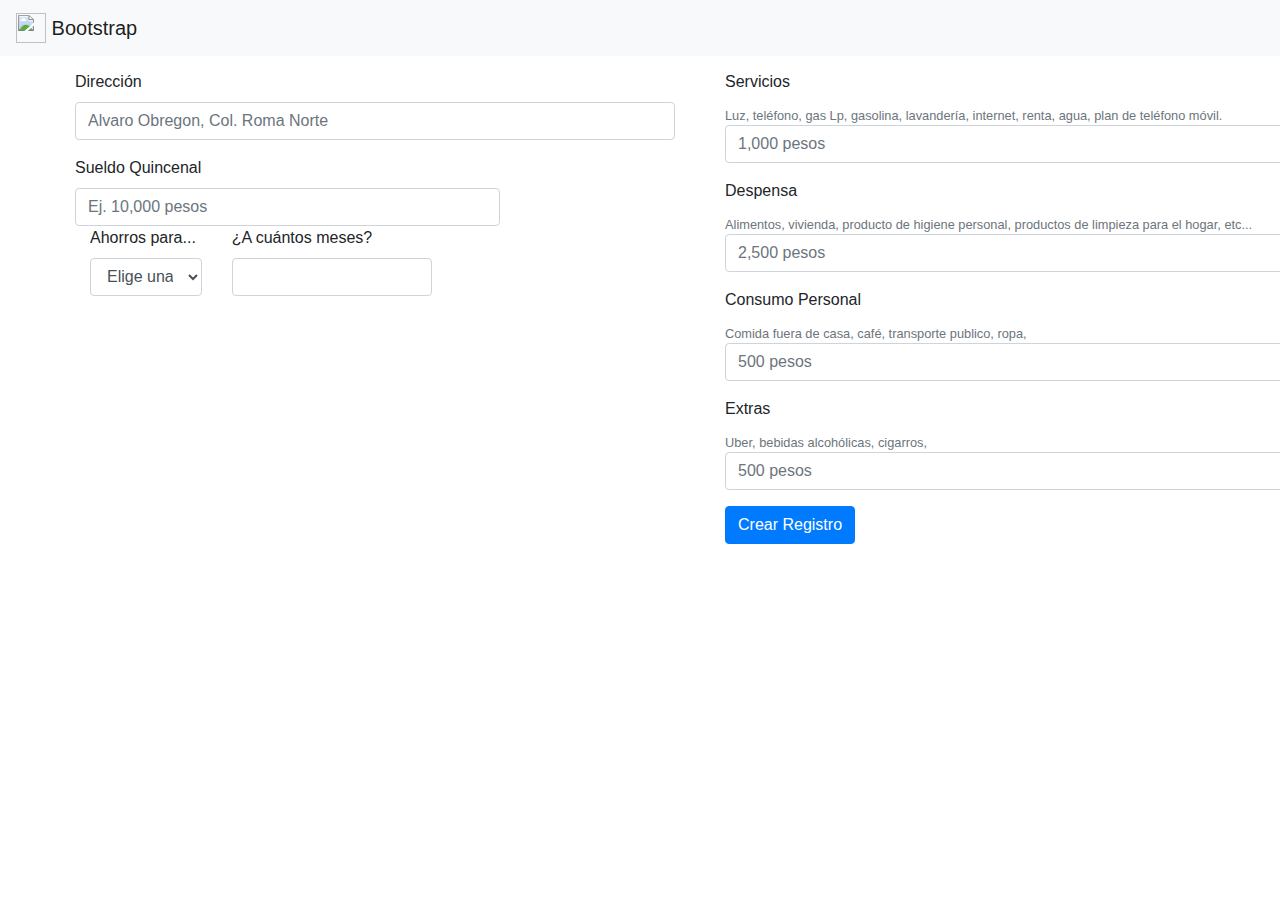
==== index_2.html @ 48ec6546 "agregue index de aplicativo" ====
<!doctype html>
<html lang="en">
  <head>
    <!-- Required meta tags -->
    <meta charset="utf-8">
    <meta name="viewport" content="width=device-width, initial-scale=1, shrink-to-fit=no">

    <!-- Bootstrap CSS -->
    <link rel="stylesheet" href="https://stackpath.bootstrapcdn.com/bootstrap/4.3.1/css/bootstrap.min.css" integrity="sha384-ggOyR0iXCbMQv3Xipma34MD+dH/1fQ784/j6cY/iJTQUOhcWr7x9JvoRxT2MZw1T" crossorigin="anonymous">
<link rel="stylesheet" href="estilos_2.css">
    <title>Administra mis centavitos</title>
  </head>
  <body>
      <div class="box">
        <nav class="navbar navbar-light bg-light">
                <a class="navbar-brand" href="#">
                  <img src="/docs/4.3/assets/brand/bootstrap-solid.svg" width="30" height="30" class="d-inline-block align-top" alt="">
                  Bootstrap
                </a>   
            </nav>
            <div class="box_center">
                <div class="box_formu"> 
                    <form>
                                      <div class="form-group">
                                            <label for="inputAddress">Dirección</label>
                                            <input type="text" class="form-control" id="inputAddress" placeholder="Alvaro Obregon, Col. Roma Norte">
                                          </div>
                            <div class="form-row">
                              
                            </div>
                            <div class="form-group">
                                    <label for="inputAddress2"><div class="form-group">
                              <label for="inputAddress2">Sueldo Quincenal</label>
                              <input type="text" class="form-control" id="inputAddress2" placeholder="Ej. 10,000 pesos">
                          
                                  
                        </label>
                        <div class="box_ahorro">
                              <div class="form-group col-md-4 box_motivo">
                                <label for="inputState">Ahorros para...</label>
                                <select id="inputState" class="form-control">
                                  <option selected>Automovil</option>
                                  <option selected>Viaje</option>
                                  <option selected>Casa</option>
                                  <option selected>Muebles</option>
                                  <option selected>Electronicos</option>
                                  <option selected>Elige una opción</option>
                                </select>
                              </div>  
                              <div class="form-group col-md-2 box_mes">
                                <label for="inputZip" class="box_cuantos">¿A cuántos meses?</label>
                                <input type="text" class="form-control box_check" id="inputZip">
                              </div>
                            </div>
                          </div>
                         <div class="form-group">
                              <div class="form-check">
                                
                              </div>
                            </div>
                          </div> 
                           
                          </form>
                        </div>
                        <div class="box_formu_2">
                            <form>
                                <div class="form-group">
                                  <label for="inputAddress">Servicios</label>
                                  <small id="emailHelp" class="form-text text-muted"> Luz, teléfono, gas Lp, gasolina, lavandería, internet, renta, agua, plan de teléfono móvil. </small>
                                  <input type="text" class="form-control" id="inputAddress" placeholder="1,000 pesos">
                                </div>
                                <div class="form-group">
                                  <label for="inputAddress2">Despensa</label>
                                  <small id="emailHelp" class="form-text text-muted">Alimentos, vivienda, producto de higiene personal, productos de limpieza para el hogar, etc...</small>
                                  <input type="text" class="form-control" id="inputAddress2" placeholder="2,500 pesos">
                                </div>
                                <div class="form-group">
                                    <label for="inputAddress2">Consumo Personal</label>
                                    <small id="emailHelp" class="form-text text-muted"> 
                                      Comida fuera de casa, café, transporte publico, ropa, 
                                       
                                    </small>
                                    <input type="text" class="form-control" id="inputAddress2" placeholder="500 pesos">
                                  </div>
                                  <div class="form-group">
                                      <label for="inputAddress2">Extras</label>
                                      <small id="emailHelp" class="form-text text-muted"> 
                                          Uber, bebidas alcohólicas, cigarros,  
                                        </small>
                                      <input type="text" class="form-control" id="inputAddress2" placeholder="500 pesos">
                                    </div>
                                    <button type="submit" class="btn btn-primary">Crear Registro</button>

                              </form>

                          </div>
                        </div>



</div>
    <!-- Optional JavaScript -->
    <!-- jQuery first, then Popper.js, then Bootstrap JS -->
    <script src="https://code.jquery.com/jquery-3.3.1.slim.min.js" integrity="sha384-q8i/X+965DzO0rT7abK41JStQIAqVgRVzpbzo5smXKp4YfRvH+8abtTE1Pi6jizo" crossorigin="anonymous"></script>
    <script src="https://cdnjs.cloudflare.com/ajax/libs/popper.js/1.14.7/umd/popper.min.js" integrity="sha384-UO2eT0CpHqdSJQ6hJty5KVphtPhzWj9WO1clHTMGa3JDZwrnQq4sF86dIHNDz0W1" crossorigin="anonymous"></script>
    <script src="https://stackpath.bootstrapcdn.com/bootstrap/4.3.1/js/bootstrap.min.js" integrity="sha384-JjSmVgyd0p3pXB1rRibZUAYoIIy6OrQ6VrjIEaFf/nJGzIxFDsf4x0xIM+B07jRM" crossorigin="anonymous"></script>
  </body>
</html>
---- estilos_2.css ----
.box{
    
    width: 1350px;
    height: 638px;


}
.box_center{

    display: flex;
    justify-content: center;
    height: 600px;
    justify-content: space-around;
}
.box_formu{
   margin-left: 50px;
    width: 600px;
    height: 600px;
    margin-block-start: 1%;
}

.box_ahorro{
    display: flex;
}

.box_check{
    
    width: 200px;
}
.box_cuantos{
     width: 200px;
}
.box_formu_2{
    
    width: 600px;
    height: 600px;
    margin-block-start: 1%;
}
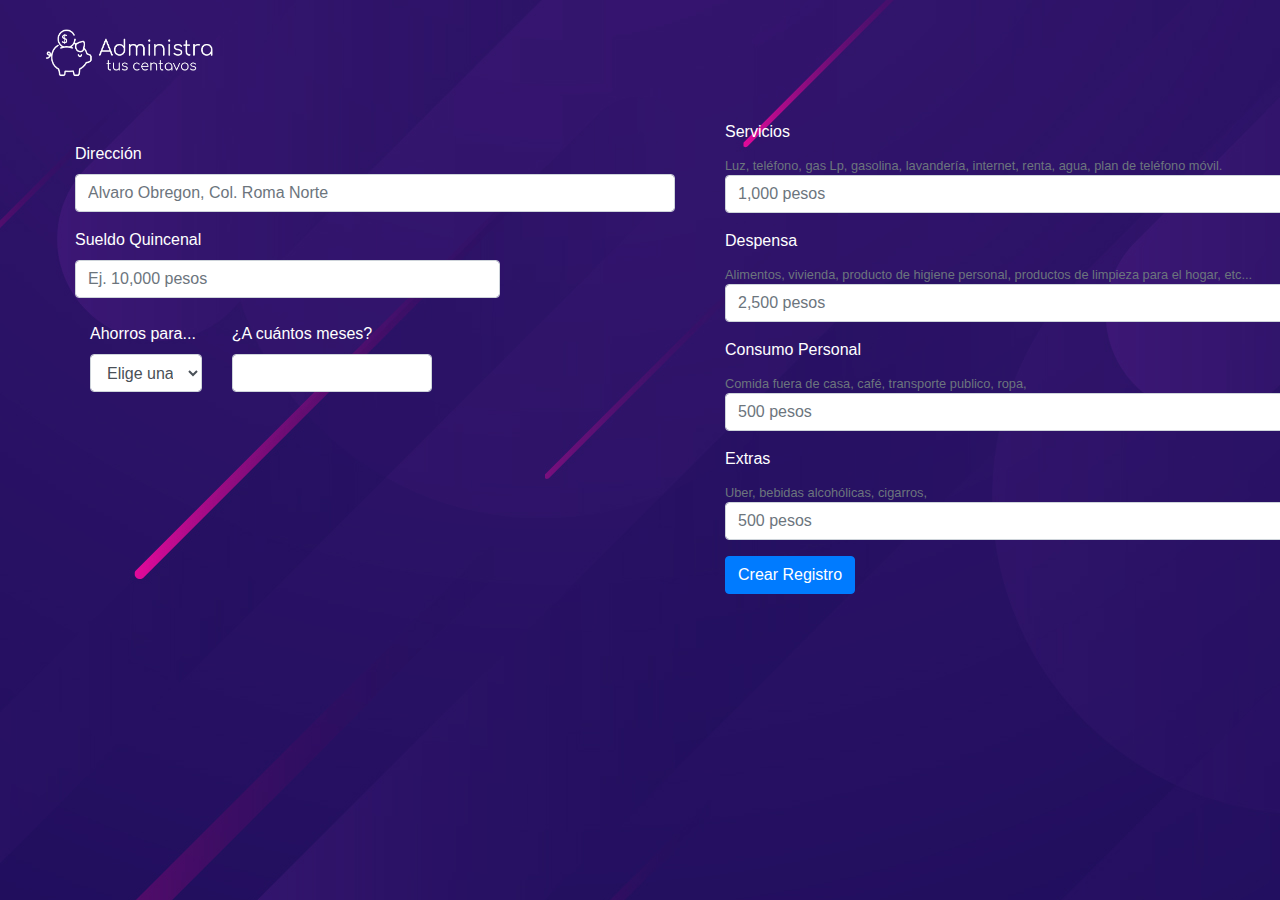
==== commit 7707c19f: "modificque index 2" ====
--- a/index_2.html
+++ b/index_2.html
@@ -8,27 +8,26 @@
     <!-- Bootstrap CSS -->
     <link rel="stylesheet" href="https://stackpath.bootstrapcdn.com/bootstrap/4.3.1/css/bootstrap.min.css" integrity="sha384-ggOyR0iXCbMQv3Xipma34MD+dH/1fQ784/j6cY/iJTQUOhcWr7x9JvoRxT2MZw1T" crossorigin="anonymous">
 <link rel="stylesheet" href="estilos_2.css">
-    <title>Administra mis centavitos</title>
+    <title>Administra mis centavos</title>
   </head>
   <body>
       <div class="box">
-        <nav class="navbar navbar-light bg-light">
+        <nav class="navbar navbar-lightbg-light">
                 <a class="navbar-brand" href="#">
-                  <img src="/docs/4.3/assets/brand/bootstrap-solid.svg" width="30" height="30" class="d-inline-block align-top" alt="">
-                  Bootstrap
+                  <img src="img/icono-01.png" width="230" height="80" class="d-inline-block align-top" alt="logo">
                 </a>   
             </nav>
             <div class="box_center">
                 <div class="box_formu"> 
                     <form>
-                                      <div class="form-group">
+                                      <div class="form-group font">
                                             <label for="inputAddress">Dirección</label>
                                             <input type="text" class="form-control" id="inputAddress" placeholder="Alvaro Obregon, Col. Roma Norte">
                                           </div>
                             <div class="form-row">
                               
                             </div>
-                            <div class="form-group">
+                            <div class="form-group font">
                                     <label for="inputAddress2"><div class="form-group">
                               <label for="inputAddress2">Sueldo Quincenal</label>
                               <input type="text" class="form-control" id="inputAddress2" placeholder="Ej. 10,000 pesos">
@@ -36,7 +35,8 @@
                                   
                         </label>
                         <div class="box_ahorro">
-                              <div class="form-group col-md-4 box_motivo">
+                              <div class="form-group col-md-4 box_motivo font">
+                                <br>
                                 <label for="inputState">Ahorros para...</label>
                                 <select id="inputState" class="form-control">
                                   <option selected>Automovil</option>
@@ -47,7 +47,8 @@
                                   <option selected>Elige una opción</option>
                                 </select>
                               </div>  
-                              <div class="form-group col-md-2 box_mes">
+                              <div class="form-group col-md-2 box_mes font">
+                                <br>
                                 <label for="inputZip" class="box_cuantos">¿A cuántos meses?</label>
                                 <input type="text" class="form-control box_check" id="inputZip">
                               </div>
@@ -64,27 +65,27 @@
                         </div>
                         <div class="box_formu_2">
                             <form>
-                                <div class="form-group">
+                                <div class="form-group font">
                                   <label for="inputAddress">Servicios</label>
-                                  <small id="emailHelp" class="form-text text-muted"> Luz, teléfono, gas Lp, gasolina, lavandería, internet, renta, agua, plan de teléfono móvil. </small>
-                                  <input type="text" class="form-control" id="inputAddress" placeholder="1,000 pesos">
+                                  <small id="emailHelp" class="form-text text-muted font"> Luz, teléfono, gas Lp, gasolina, lavandería, internet, renta, agua, plan de teléfono móvil. </small>
+                                  <input type="text" class="form-control font" id="inputAddress" placeholder="1,000 pesos">
                                 </div>
-                                <div class="form-group">
+                                <div class="form-group font">
                                   <label for="inputAddress2">Despensa</label>
-                                  <small id="emailHelp" class="form-text text-muted">Alimentos, vivienda, producto de higiene personal, productos de limpieza para el hogar, etc...</small>
+                                  <small id="emailHelp" class="form-text text-muted font">Alimentos, vivienda, producto de higiene personal, productos de limpieza para el hogar, etc...</small>
                                   <input type="text" class="form-control" id="inputAddress2" placeholder="2,500 pesos">
                                 </div>
-                                <div class="form-group">
+                                <div class="form-group font">
                                     <label for="inputAddress2">Consumo Personal</label>
-                                    <small id="emailHelp" class="form-text text-muted"> 
+                                    <small id="emailHelp" class="form-text text-muted font"> 
                                       Comida fuera de casa, café, transporte publico, ropa, 
                                        
                                     </small>
                                     <input type="text" class="form-control" id="inputAddress2" placeholder="500 pesos">
                                   </div>
-                                  <div class="form-group">
+                                  <div class="form-group font">
                                       <label for="inputAddress2">Extras</label>
-                                      <small id="emailHelp" class="form-text text-muted"> 
+                                      <small id="emailHelp" class="form-text text-muted font"> 
                                           Uber, bebidas alcohólicas, cigarros,  
                                         </small>
                                       <input type="text" class="form-control" id="inputAddress2" placeholder="500 pesos">
--- a/estilos_2.css
+++ b/estilos_2.css
@@ -1,3 +1,9 @@
+body {
+    background-image: url(img/fondo.jpg);
+    height: 100%;
+    width: 1000vh;
+}
+
 .box{
     
     width: 1350px;
@@ -16,7 +22,7 @@
    margin-left: 50px;
     width: 600px;
     height: 600px;
-    margin-block-start: 1%;
+    margin-block-start: 2.68%;
 }
 
 .box_ahorro{
@@ -35,4 +41,9 @@
     width: 600px;
     height: 600px;
     margin-block-start: 1%;
+}
+
+.font {
+    color: white;
+    font-family: Arial, Helvetica, sans-serif;
 }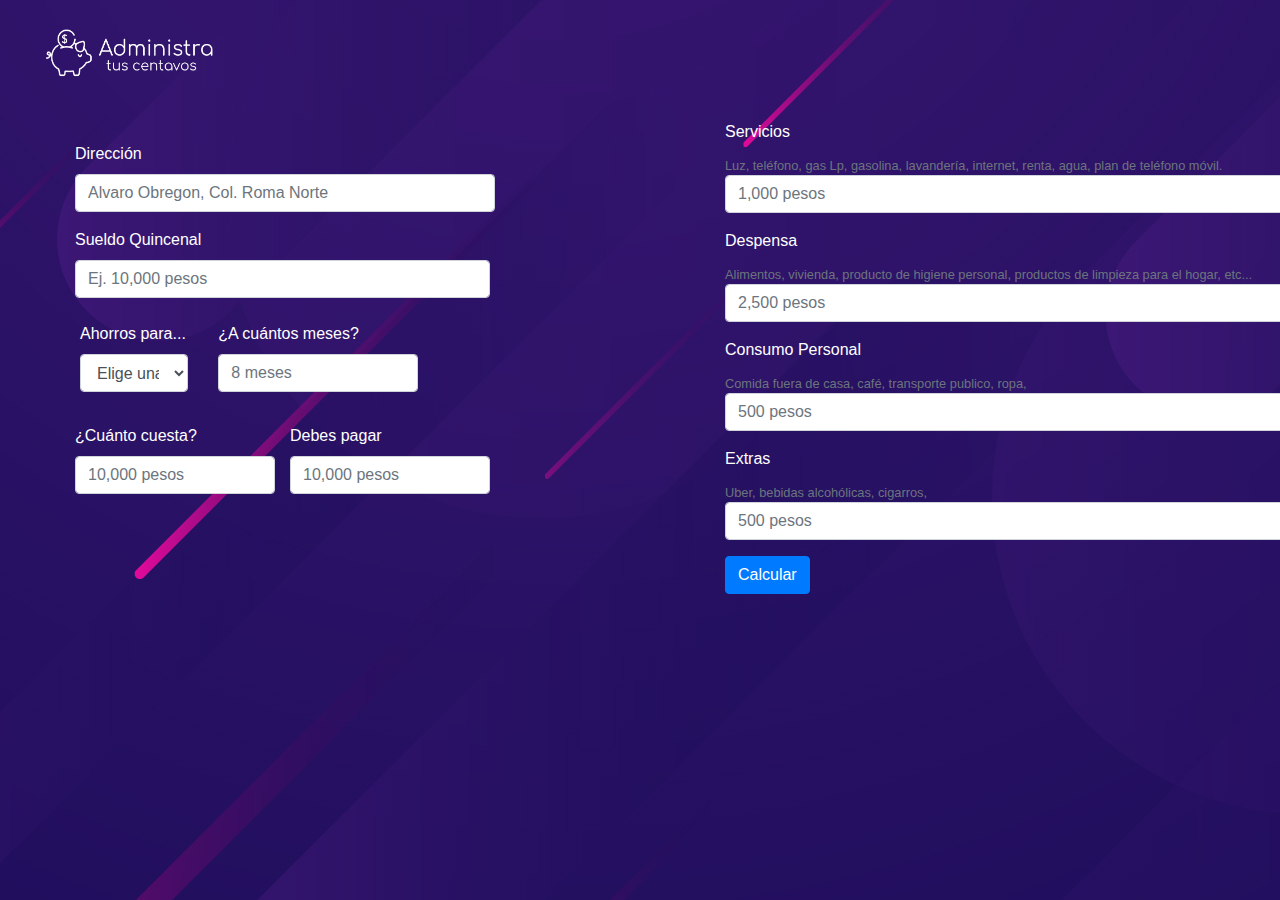
==== commit 1556f2b8: "agregue dos barras" ====
--- a/index_2.html
+++ b/index_2.html
@@ -22,18 +22,17 @@
                     <form>
                                       <div class="form-group font">
                                             <label for="inputAddress">Dirección</label>
-                                            <input type="text" class="form-control" id="inputAddress" placeholder="Alvaro Obregon, Col. Roma Norte">
+                                            <input type="text" class="form-control input_dire" id="inputAddress" placeholder="Alvaro Obregon, Col. Roma Norte">
                                           </div>
-                            <div class="form-row">
-                              
-                            </div>
+                           
                             <div class="form-group font">
                                     <label for="inputAddress2"><div class="form-group">
                               <label for="inputAddress2">Sueldo Quincenal</label>
                               <input type="text" class="form-control" id="inputAddress2" placeholder="Ej. 10,000 pesos">
                           
-                                  
+                    
                         </label>
+                      
                         <div class="box_ahorro">
                               <div class="form-group col-md-4 box_motivo font">
                                 <br>
@@ -50,19 +49,27 @@
                               <div class="form-group col-md-2 box_mes font">
                                 <br>
                                 <label for="inputZip" class="box_cuantos">¿A cuántos meses?</label>
-                                <input type="text" class="form-control box_check" id="inputZip">
+                                <input type="text" class="form-control box_check" id="inputZip" placeholder="8 meses">
                               </div>
                             </div>
                           </div>
                          <div class="form-group">
                               <div class="form-check">
-                                
-                              </div>
-                            </div>
+                               </div>
+                               <div class="box_precio">
+                               <div class="form-group font precio">
+                                  <label for="inputAddress2">¿Cuánto cuesta?</label>
+                                  <input type="text" class="form-control" id="inputAddress2" placeholder="10,000 pesos">
+                                </div>
+                                <div class="form-group font precio">
+                                    <label for="inputAddress2">Debes pagar</label>
+                                    <input type="text" class="form-control" id="inputAddress2" placeholder="10,000 pesos">
+                                  </div>
+                                </div>
+                            </div>                            
                           </div> 
-                           
+                        </div>   
                           </form>
-                        </div>
                         <div class="box_formu_2">
                             <form>
                                 <div class="form-group font">
@@ -90,10 +97,11 @@
                                         </small>
                                       <input type="text" class="form-control" id="inputAddress2" placeholder="500 pesos">
                                     </div>
-                                    <button type="submit" class="btn btn-primary">Crear Registro</button>
+                                    <button type="submit" class="btn btn-primary">Calcular</button>
+
+                                    
 
                               </form>
-
                           </div>
                         </div>
 
--- a/estilos_2.css
+++ b/estilos_2.css
@@ -46,4 +46,20 @@
 .font {
     color: white;
     font-family: Arial, Helvetica, sans-serif;
+}
+.input_dire{
+
+width: 420px;
+}
+.precio{
+    width: 200px;
+
+}
+.box_motivo{
+    margin-left: -10px;  
+}
+.box_precio{
+
+    display: flex;
+    justify-content: space-between;
 }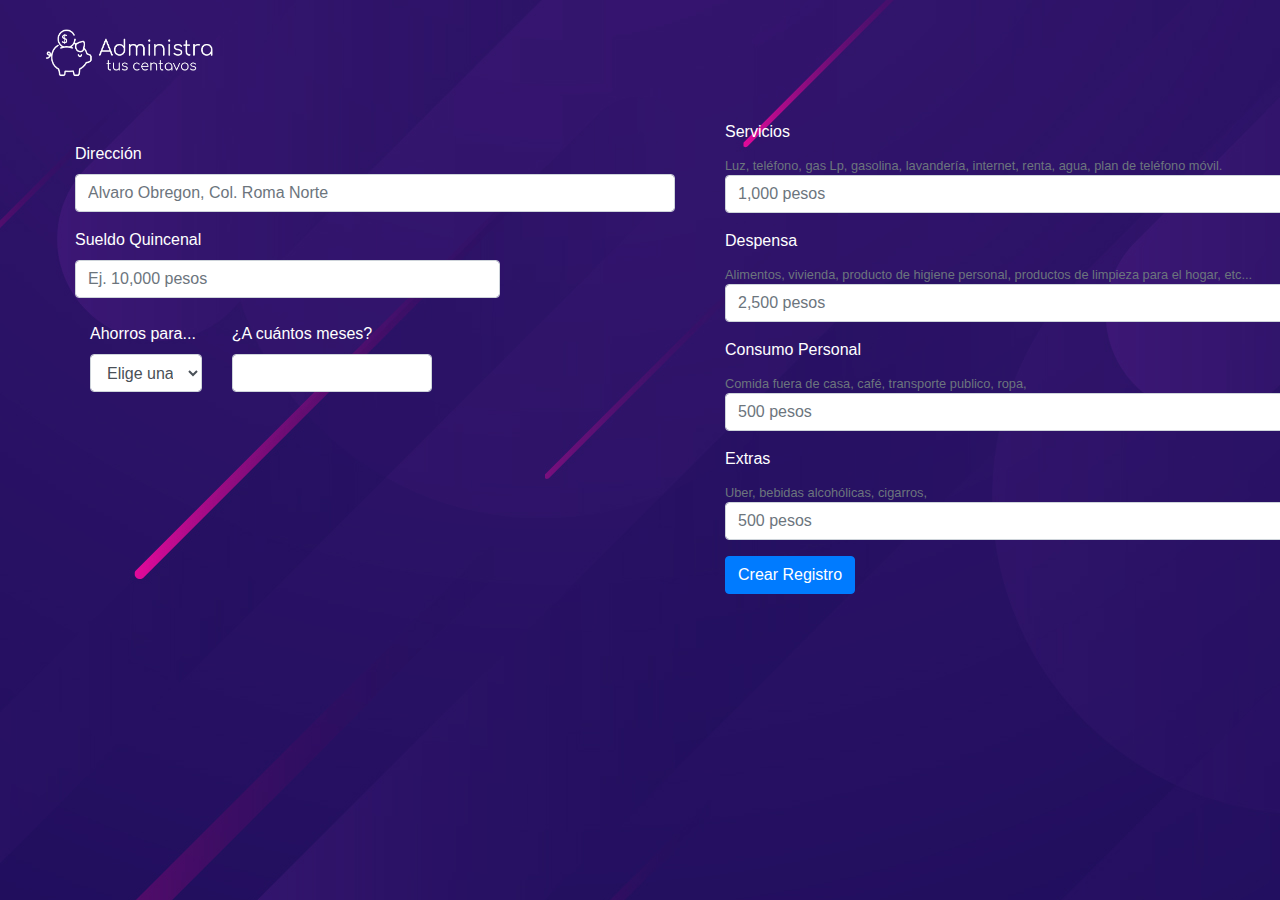
==== commit e29365f4: "index modificado" ====
--- a/index_2.html
+++ b/index_2.html
@@ -1,117 +1,124 @@
 <!doctype html>
 <html lang="en">
-  <head>
-    <!-- Required meta tags -->
-    <meta charset="utf-8">
-    <meta name="viewport" content="width=device-width, initial-scale=1, shrink-to-fit=no">
 
-    <!-- Bootstrap CSS -->
-    <link rel="stylesheet" href="https://stackpath.bootstrapcdn.com/bootstrap/4.3.1/css/bootstrap.min.css" integrity="sha384-ggOyR0iXCbMQv3Xipma34MD+dH/1fQ784/j6cY/iJTQUOhcWr7x9JvoRxT2MZw1T" crossorigin="anonymous">
-<link rel="stylesheet" href="estilos_2.css">
-    <title>Administra mis centavos</title>
-  </head>
-  <body>
-      <div class="box">
-        <nav class="navbar navbar-lightbg-light">
-                <a class="navbar-brand" href="#">
-                  <img src="img/icono-01.png" width="230" height="80" class="d-inline-block align-top" alt="logo">
-                </a>   
-            </nav>
-            <div class="box_center">
-                <div class="box_formu"> 
-                    <form>
-                                      <div class="form-group font">
-                                            <label for="inputAddress">Dirección</label>
-                                            <input type="text" class="form-control input_dire" id="inputAddress" placeholder="Alvaro Obregon, Col. Roma Norte">
-                                          </div>
-                           
-                            <div class="form-group font">
-                                    <label for="inputAddress2"><div class="form-group">
-                              <label for="inputAddress2">Sueldo Quincenal</label>
-                              <input type="text" class="form-control" id="inputAddress2" placeholder="Ej. 10,000 pesos">
-                          
-                    
-                        </label>
-                      
-                        <div class="box_ahorro">
-                              <div class="form-group col-md-4 box_motivo font">
-                                <br>
-                                <label for="inputState">Ahorros para...</label>
-                                <select id="inputState" class="form-control">
-                                  <option selected>Automovil</option>
-                                  <option selected>Viaje</option>
-                                  <option selected>Casa</option>
-                                  <option selected>Muebles</option>
-                                  <option selected>Electronicos</option>
-                                  <option selected>Elige una opción</option>
-                                </select>
-                              </div>  
-                              <div class="form-group col-md-2 box_mes font">
-                                <br>
-                                <label for="inputZip" class="box_cuantos">¿A cuántos meses?</label>
-                                <input type="text" class="form-control box_check" id="inputZip" placeholder="8 meses">
-                              </div>
-                            </div>
-                          </div>
-                         <div class="form-group">
-                              <div class="form-check">
-                               </div>
-                               <div class="box_precio">
-                               <div class="form-group font precio">
-                                  <label for="inputAddress2">¿Cuánto cuesta?</label>
-                                  <input type="text" class="form-control" id="inputAddress2" placeholder="10,000 pesos">
-                                </div>
-                                <div class="form-group font precio">
-                                    <label for="inputAddress2">Debes pagar</label>
-                                    <input type="text" class="form-control" id="inputAddress2" placeholder="10,000 pesos">
-                                  </div>
-                                </div>
-                            </div>                            
-                          </div> 
-                        </div>   
-                          </form>
-                        <div class="box_formu_2">
-                            <form>
-                                <div class="form-group font">
-                                  <label for="inputAddress">Servicios</label>
-                                  <small id="emailHelp" class="form-text text-muted font"> Luz, teléfono, gas Lp, gasolina, lavandería, internet, renta, agua, plan de teléfono móvil. </small>
-                                  <input type="text" class="form-control font" id="inputAddress" placeholder="1,000 pesos">
-                                </div>
-                                <div class="form-group font">
-                                  <label for="inputAddress2">Despensa</label>
-                                  <small id="emailHelp" class="form-text text-muted font">Alimentos, vivienda, producto de higiene personal, productos de limpieza para el hogar, etc...</small>
-                                  <input type="text" class="form-control" id="inputAddress2" placeholder="2,500 pesos">
-                                </div>
-                                <div class="form-group font">
-                                    <label for="inputAddress2">Consumo Personal</label>
-                                    <small id="emailHelp" class="form-text text-muted font"> 
-                                      Comida fuera de casa, café, transporte publico, ropa, 
-                                       
-                                    </small>
-                                    <input type="text" class="form-control" id="inputAddress2" placeholder="500 pesos">
-                                  </div>
-                                  <div class="form-group font">
-                                      <label for="inputAddress2">Extras</label>
-                                      <small id="emailHelp" class="form-text text-muted font"> 
-                                          Uber, bebidas alcohólicas, cigarros,  
-                                        </small>
-                                      <input type="text" class="form-control" id="inputAddress2" placeholder="500 pesos">
-                                    </div>
-                                    <button type="submit" class="btn btn-primary">Calcular</button>
+<head>
+  <!-- Required meta tags -->
+  <meta charset="utf-8">
+  <meta name="viewport" content="width=device-width, initial-scale=1, shrink-to-fit=no">
 
-                                    
+  <!-- Bootstrap CSS -->
+  <link rel="stylesheet" href="https://stackpath.bootstrapcdn.com/bootstrap/4.3.1/css/bootstrap.min.css"
+    integrity="sha384-ggOyR0iXCbMQv3Xipma34MD+dH/1fQ784/j6cY/iJTQUOhcWr7x9JvoRxT2MZw1T" crossorigin="anonymous">
+  <link rel="stylesheet" href="estilos_2.css">
+  <title>Administra mis centavos</title>
+</head>
 
-                              </form>
-                          </div>
-                        </div>
+<body>
+  <div class="box">
+    <nav class="navbar navbar-lightbg-light">
+      <a class="navbar-brand" href="#">
+        <img src="img/icono-01.png" width="230" height="80" class="d-inline-block align-top" alt="logo">
+      </a>
+    </nav>
+    <div class="box_center">
+      <div class="box_formu">
+        <form>
+          <div class="form-group font">
+            <label for="inputAddress">Dirección</label>
+            <input type="text" class="form-control" id="inputAddress" placeholder="Alvaro Obregon, Col. Roma Norte">
+          </div>
+          <div class="form-row">
+
+          </div>
+          <div class="form-group font">
+            <label for="inputAddress2">
+              <div class="form-group">
+                <label for="inputAddress2">Sueldo Quincenal</label>
+                <input type="text" class="form-control" id="inputAddress2" placeholder="Ej. 10,000 pesos">
+
+
+            </label>
+            <div class="box_ahorro">
+              <div class="form-group col-md-4 box_motivo font">
+                <br>
+                <label for="inputState">Ahorros para...</label>
+                <select id="inputState" class="form-control">
+                  <option selected>Automovil</option>
+                  <option selected>Viaje</option>
+                  <option selected>Casa</option>
+                  <option selected>Muebles</option>
+                  <option selected>Electrónicos</option>
+                  <option selected>Elige una opción</option>
+                </select>
+              </div>
+              <div class="form-group col-md-2 box_mes font">
+                <br>
+                <label for="inputZip" class="box_cuantos">¿A cuántos meses?</label>
+                <input type="text" class="form-control box_check" id="inputZip">
+              </div>
+            </div>
+          </div>
+          <div class="form-group">
+            <div class="form-check">
+
+            </div>
+          </div>
+          
+      </div>
+
+      </form>
+    </div>
+    <div class="box_formu_2">
+      <form>
+        <div class="form-group font">
+          <label for="inputAddress">Servicios</label>
+          <small id="emailHelp" class="form-text text-muted font"> Luz, teléfono, gas Lp, gasolina, lavandería,
+            internet, renta, agua, plan de teléfono móvil. </small>
+          <input type="text" class="form-control font" id="inputAddress" placeholder="1,000 pesos">
+        </div>
+        <div class="form-group font">
+          <label for="inputAddress2">Despensa</label>
+          <small id="emailHelp" class="form-text text-muted font">Alimentos, vivienda, producto de higiene personal,
+            productos de limpieza para el hogar, etc...</small>
+          <input type="text" class="form-control" id="inputAddress2" placeholder="2,500 pesos">
+        </div>
+        <div class="form-group font">
+          <label for="inputAddress2">Consumo Personal</label>
+          <small id="emailHelp" class="form-text text-muted font">
+            Comida fuera de casa, café, transporte publico, ropa,
+
+          </small>
+          <input type="text" class="form-control" id="inputAddress2" placeholder="500 pesos">
+        </div>
+        <div class="form-group font">
+          <label for="inputAddress2">Extras</label>
+          <small id="emailHelp" class="form-text text-muted font">
+            Uber, bebidas alcohólicas, cigarros,
+          </small>
+          <input type="text" class="form-control" id="inputAddress2" placeholder="500 pesos">
+        </div>
+        <button type="submit" class="btn btn-primary">Crear Registro</button>
+
+      </form>
+
+    </div>
+  </div>
 
 
 
-</div>
-    <!-- Optional JavaScript -->
-    <!-- jQuery first, then Popper.js, then Bootstrap JS -->
-    <script src="https://code.jquery.com/jquery-3.3.1.slim.min.js" integrity="sha384-q8i/X+965DzO0rT7abK41JStQIAqVgRVzpbzo5smXKp4YfRvH+8abtTE1Pi6jizo" crossorigin="anonymous"></script>
-    <script src="https://cdnjs.cloudflare.com/ajax/libs/popper.js/1.14.7/umd/popper.min.js" integrity="sha384-UO2eT0CpHqdSJQ6hJty5KVphtPhzWj9WO1clHTMGa3JDZwrnQq4sF86dIHNDz0W1" crossorigin="anonymous"></script>
-    <script src="https://stackpath.bootstrapcdn.com/bootstrap/4.3.1/js/bootstrap.min.js" integrity="sha384-JjSmVgyd0p3pXB1rRibZUAYoIIy6OrQ6VrjIEaFf/nJGzIxFDsf4x0xIM+B07jRM" crossorigin="anonymous"></script>
-  </body>
+  </div>
+  <!-- Optional JavaScript -->
+  <!-- jQuery first, then Popper.js, then Bootstrap JS -->
+  <script src="https://code.jquery.com/jquery-3.3.1.slim.min.js"
+    integrity="sha384-q8i/X+965DzO0rT7abK41JStQIAqVgRVzpbzo5smXKp4YfRvH+8abtTE1Pi6jizo"
+    crossorigin="anonymous"></script>
+  <script src="https://cdnjs.cloudflare.com/ajax/libs/popper.js/1.14.7/umd/popper.min.js"
+    integrity="sha384-UO2eT0CpHqdSJQ6hJty5KVphtPhzWj9WO1clHTMGa3JDZwrnQq4sF86dIHNDz0W1"
+    crossorigin="anonymous"></script>
+  <script src="https://stackpath.bootstrapcdn.com/bootstrap/4.3.1/js/bootstrap.min.js"
+    integrity="sha384-JjSmVgyd0p3pXB1rRibZUAYoIIy6OrQ6VrjIEaFf/nJGzIxFDsf4x0xIM+B07jRM"
+    crossorigin="anonymous"></script>
+    <script src="main.js"></script>
+</body>
+
 </html>--- a/estilos_2.css
+++ b/estilos_2.css
@@ -12,13 +12,14 @@
 
 }
 .box_center{
-
+   
     display: flex;
     justify-content: center;
     height: 600px;
     justify-content: space-around;
 }
 .box_formu{
+
    margin-left: 50px;
     width: 600px;
     height: 600px;
@@ -46,20 +47,4 @@
 .font {
     color: white;
     font-family: Arial, Helvetica, sans-serif;
-}
-.input_dire{
-
-width: 420px;
-}
-.precio{
-    width: 200px;
-
-}
-.box_motivo{
-    margin-left: -10px;  
-}
-.box_precio{
-
-    display: flex;
-    justify-content: space-between;
 }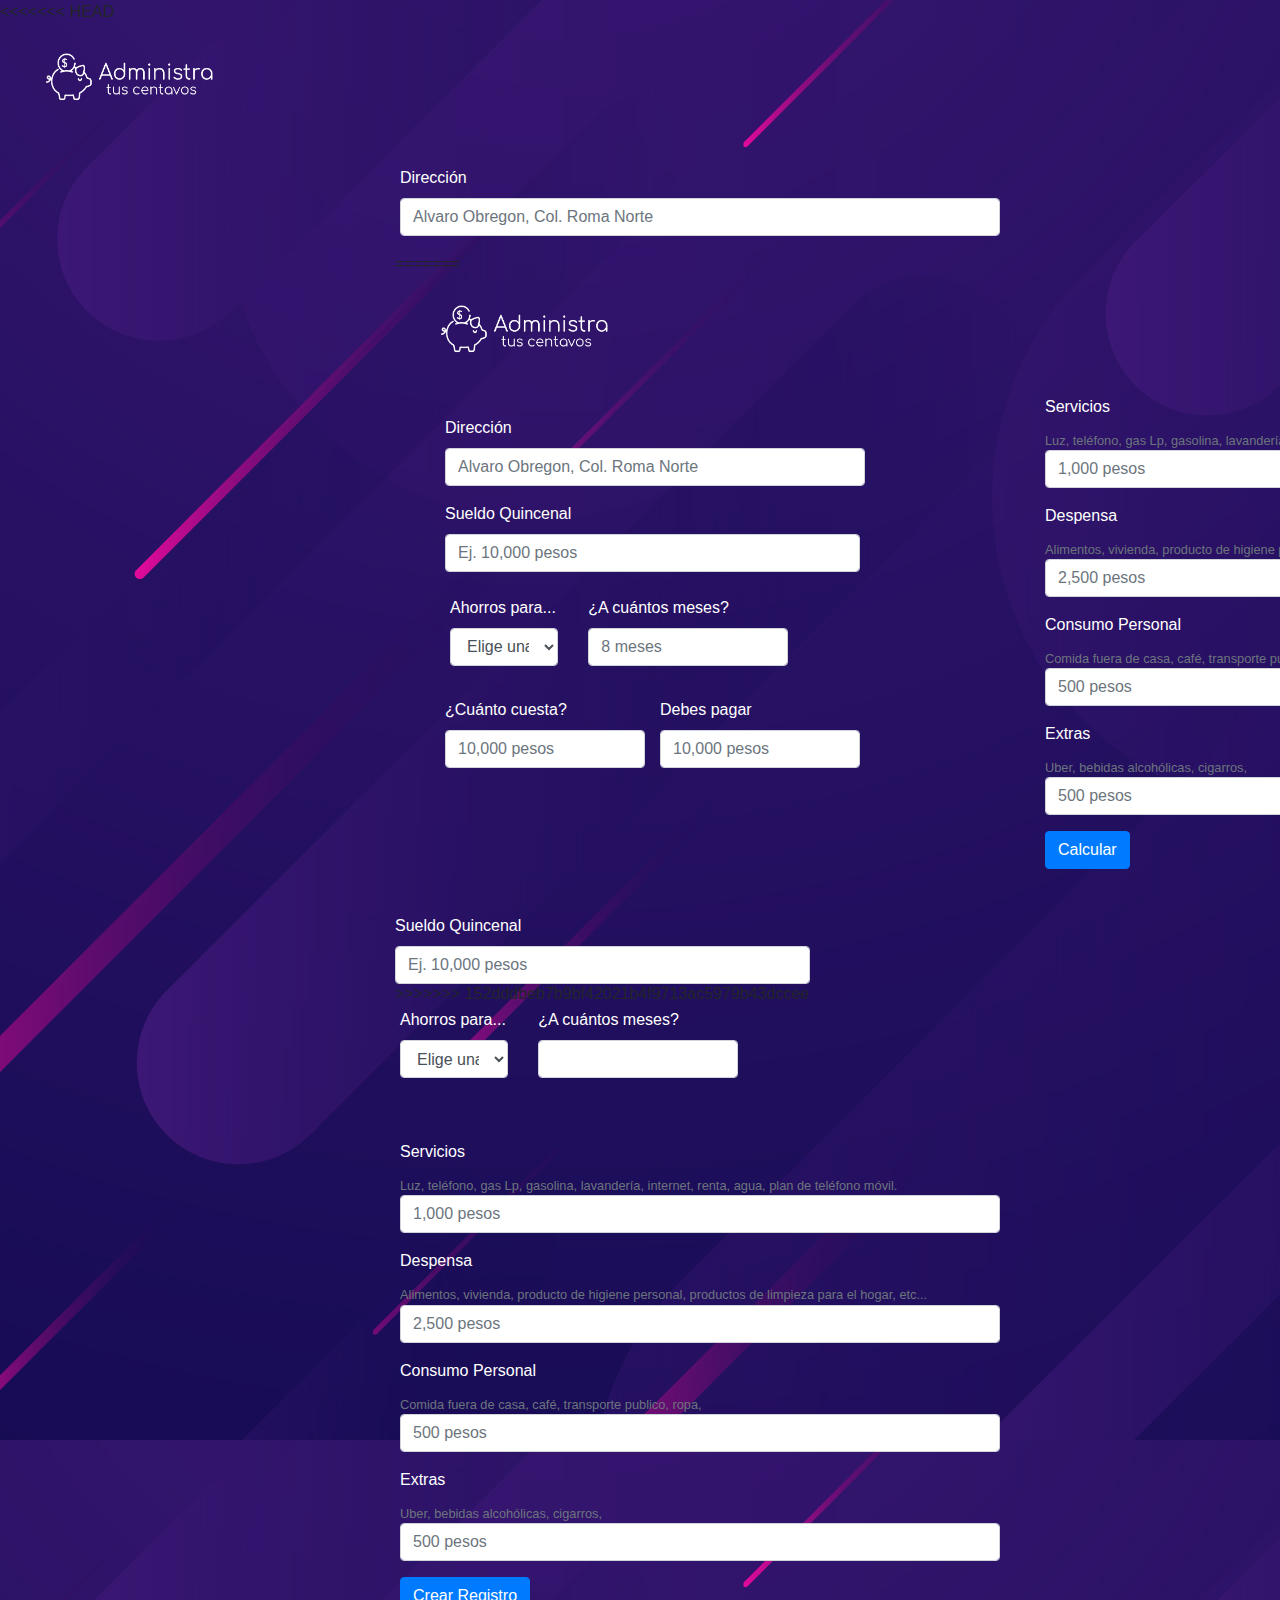
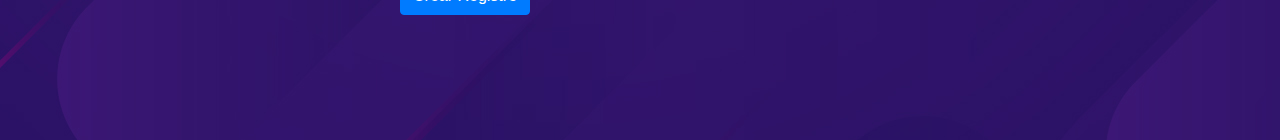
==== commit c9a4f086: "index" ====
--- a/index_2.html
+++ b/index_2.html
@@ -1,6 +1,7 @@
 <!doctype html>
 <html lang="en">
 
+<<<<<<< HEAD
 <head>
   <!-- Required meta tags -->
   <meta charset="utf-8">
@@ -28,6 +29,107 @@
             <input type="text" class="form-control" id="inputAddress" placeholder="Alvaro Obregon, Col. Roma Norte">
           </div>
           <div class="form-row">
+=======
+    <!-- Bootstrap CSS -->
+    <link rel="stylesheet" href="https://stackpath.bootstrapcdn.com/bootstrap/4.3.1/css/bootstrap.min.css" integrity="sha384-ggOyR0iXCbMQv3Xipma34MD+dH/1fQ784/j6cY/iJTQUOhcWr7x9JvoRxT2MZw1T" crossorigin="anonymous">
+<link rel="stylesheet" href="estilos_2.css">
+    <title>Administra mis centavos</title>
+  </head>
+  <body>
+      <div class="box">
+        <nav class="navbar navbar-lightbg-light">
+                <a class="navbar-brand" href="#">
+                  <img src="img/icono-01.png" width="230" height="80" class="d-inline-block align-top" alt="logo">
+                </a>   
+            </nav>
+            <div class="box_center">
+                <div class="box_formu"> 
+                    <form>
+                                      <div class="form-group font">
+                                            <label for="inputAddress">Dirección</label>
+                                            <input type="text" class="form-control input_dire" id="inputAddress" placeholder="Alvaro Obregon, Col. Roma Norte">
+                                          </div>
+                           
+                            <div class="form-group font">
+                                    <label for="inputAddress2"><div class="form-group">
+                              <label for="inputAddress2">Sueldo Quincenal</label>
+                              <input type="text" class="form-control" id="inputAddress2" placeholder="Ej. 10,000 pesos">
+                          
+                    
+                        </label>
+                      
+                        <div class="box_ahorro">
+                              <div class="form-group col-md-4 box_motivo font">
+                                <br>
+                                <label for="inputState">Ahorros para...</label>
+                                <select id="inputState" class="form-control">
+                                  <option selected>Automovil</option>
+                                  <option selected>Viaje</option>
+                                  <option selected>Casa</option>
+                                  <option selected>Muebles</option>
+                                  <option selected>Electronicos</option>
+                                  <option selected>Elige una opción</option>
+                                </select>
+                              </div>  
+                              <div class="form-group col-md-2 box_mes font">
+                                <br>
+                                <label for="inputZip" class="box_cuantos">¿A cuántos meses?</label>
+                                <input type="text" class="form-control box_check" id="inputZip" placeholder="8 meses">
+                              </div>
+                            </div>
+                          </div>
+                         <div class="form-group">
+                              <div class="form-check">
+                               </div>
+                               <div class="box_precio">
+                               <div class="form-group font precio">
+                                  <label for="inputAddress2">¿Cuánto cuesta?</label>
+                                  <input type="text" class="form-control" id="inputAddress2" placeholder="10,000 pesos">
+                                </div>
+                                <div class="form-group font precio">
+                                    <label for="inputAddress2">Debes pagar</label>
+                                    <input type="text" class="form-control" id="inputAddress2" placeholder="10,000 pesos">
+                                  </div>
+                                </div>
+                            </div>                            
+                          </div> 
+                        </div>   
+                          </form>
+                        <div class="box_formu_2">
+                            <form>
+                                <div class="form-group font">
+                                  <label for="inputAddress">Servicios</label>
+                                  <small id="emailHelp" class="form-text text-muted font"> Luz, teléfono, gas Lp, gasolina, lavandería, internet, renta, agua, plan de teléfono móvil. </small>
+                                  <input type="text" class="form-control font" id="inputAddress" placeholder="1,000 pesos">
+                                </div>
+                                <div class="form-group font">
+                                  <label for="inputAddress2">Despensa</label>
+                                  <small id="emailHelp" class="form-text text-muted font">Alimentos, vivienda, producto de higiene personal, productos de limpieza para el hogar, etc...</small>
+                                  <input type="text" class="form-control" id="inputAddress2" placeholder="2,500 pesos">
+                                </div>
+                                <div class="form-group font">
+                                    <label for="inputAddress2">Consumo Personal</label>
+                                    <small id="emailHelp" class="form-text text-muted font"> 
+                                      Comida fuera de casa, café, transporte publico, ropa, 
+                                       
+                                    </small>
+                                    <input type="text" class="form-control" id="inputAddress2" placeholder="500 pesos">
+                                  </div>
+                                  <div class="form-group font">
+                                      <label for="inputAddress2">Extras</label>
+                                      <small id="emailHelp" class="form-text text-muted font"> 
+                                          Uber, bebidas alcohólicas, cigarros,  
+                                        </small>
+                                      <input type="text" class="form-control" id="inputAddress2" placeholder="500 pesos">
+                                    </div>
+                                    <button type="submit" class="btn btn-primary">Calcular</button>
+
+                                    
+
+                              </form>
+                          </div>
+                        </div>
+>>>>>>> 152dddbeb7b9bf42021b4f9713ac5979b43dccee
 
           </div>
           <div class="form-group font">
--- a/estilos_2.css
+++ b/estilos_2.css
@@ -47,4 +47,20 @@
 .font {
     color: white;
     font-family: Arial, Helvetica, sans-serif;
+}
+.input_dire{
+
+width: 420px;
+}
+.precio{
+    width: 200px;
+
+}
+.box_motivo{
+    margin-left: -10px;  
+}
+.box_precio{
+
+    display: flex;
+    justify-content: space-between;
 }--- a/estilos_2.css
+++ b/estilos_2.css
@@ -47,4 +47,20 @@
 .font {
     color: white;
     font-family: Arial, Helvetica, sans-serif;
+}
+.input_dire{
+
+width: 420px;
+}
+.precio{
+    width: 200px;
+
+}
+.box_motivo{
+    margin-left: -10px;  
+}
+.box_precio{
+
+    display: flex;
+    justify-content: space-between;
 }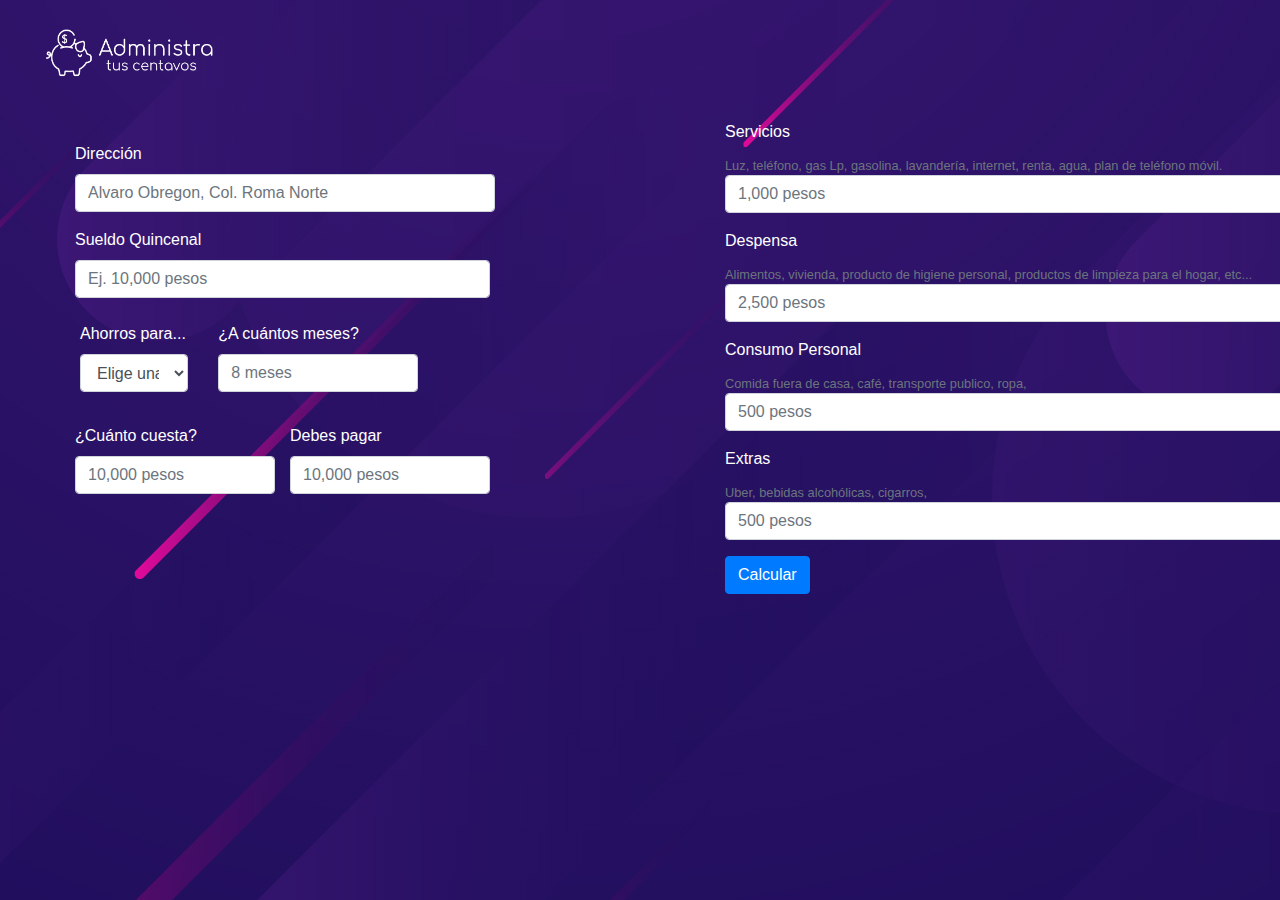
==== commit 99165e5e: "Modifico el js" ====
--- a/index_2.html
+++ b/index_2.html
@@ -1,35 +1,10 @@
 <!doctype html>
 <html lang="en">
+  <head>
+    <!-- Required meta tags -->
+    <meta charset="utf-8">
+    <meta name="viewport" content="width=device-width, initial-scale=1, shrink-to-fit=no">
 
-<<<<<<< HEAD
-<head>
-  <!-- Required meta tags -->
-  <meta charset="utf-8">
-  <meta name="viewport" content="width=device-width, initial-scale=1, shrink-to-fit=no">
-
-  <!-- Bootstrap CSS -->
-  <link rel="stylesheet" href="https://stackpath.bootstrapcdn.com/bootstrap/4.3.1/css/bootstrap.min.css"
-    integrity="sha384-ggOyR0iXCbMQv3Xipma34MD+dH/1fQ784/j6cY/iJTQUOhcWr7x9JvoRxT2MZw1T" crossorigin="anonymous">
-  <link rel="stylesheet" href="estilos_2.css">
-  <title>Administra mis centavos</title>
-</head>
-
-<body>
-  <div class="box">
-    <nav class="navbar navbar-lightbg-light">
-      <a class="navbar-brand" href="#">
-        <img src="img/icono-01.png" width="230" height="80" class="d-inline-block align-top" alt="logo">
-      </a>
-    </nav>
-    <div class="box_center">
-      <div class="box_formu">
-        <form>
-          <div class="form-group font">
-            <label for="inputAddress">Dirección</label>
-            <input type="text" class="form-control" id="inputAddress" placeholder="Alvaro Obregon, Col. Roma Norte">
-          </div>
-          <div class="form-row">
-=======
     <!-- Bootstrap CSS -->
     <link rel="stylesheet" href="https://stackpath.bootstrapcdn.com/bootstrap/4.3.1/css/bootstrap.min.css" integrity="sha384-ggOyR0iXCbMQv3Xipma34MD+dH/1fQ784/j6cY/iJTQUOhcWr7x9JvoRxT2MZw1T" crossorigin="anonymous">
 <link rel="stylesheet" href="estilos_2.css">
@@ -53,7 +28,7 @@
                             <div class="form-group font">
                                     <label for="inputAddress2"><div class="form-group">
                               <label for="inputAddress2">Sueldo Quincenal</label>
-                              <input type="text" class="form-control" id="inputAddress2" placeholder="Ej. 10,000 pesos">
+                              <input type="text" class="form-control" id="inputAddress2" id="salario" placeholder="Ej. 10,000 pesos">
                           
                     
                         </label>
@@ -74,7 +49,7 @@
                               <div class="form-group col-md-2 box_mes font">
                                 <br>
                                 <label for="inputZip" class="box_cuantos">¿A cuántos meses?</label>
-                                <input type="text" class="form-control box_check" id="inputZip" placeholder="8 meses">
+                                <input type="text" class="form-control box_check" id="inputZip" id="mes" placeholder="8 meses">
                               </div>
                             </div>
                           </div>
@@ -88,7 +63,7 @@
                                 </div>
                                 <div class="form-group font precio">
                                     <label for="inputAddress2">Debes pagar</label>
-                                    <input type="text" class="form-control" id="inputAddress2" placeholder="10,000 pesos">
+                                    <input type="text" class="form-control" id="inputAddress2" id="precio" placeholder="10,000 pesos">
                                   </div>
                                 </div>
                             </div>                            
@@ -104,8 +79,9 @@
                                 </div>
                                 <div class="form-group font">
                                   <label for="inputAddress2">Despensa</label>
-                                  <small id="emailHelp" class="form-text text-muted font">Alimentos, vivienda, producto de higiene personal, productos de limpieza para el hogar, etc...</small>
-                                  <input type="text" class="form-control" id="inputAddress2" placeholder="2,500 pesos">
+                                  <small id="emailHelp" class="form-text text-muted font">Alimentos, vivienda, producto de higiene personal,  
+                                    productos de limpieza para el hogar, etc...</small>
+                                  <input type="text" class="form-control" id="inputAddress2" id="despensa" placeholder="2,500 pesos">
                                 </div>
                                 <div class="form-group font">
                                     <label for="inputAddress2">Consumo Personal</label>
@@ -113,11 +89,11 @@
                                       Comida fuera de casa, café, transporte publico, ropa, 
                                        
                                     </small>
-                                    <input type="text" class="form-control" id="inputAddress2" placeholder="500 pesos">
+                                    <input type="text" class="form-control" id="inputAddress2" id="personal" placeholder="500 pesos">
                                   </div>
                                   <div class="form-group font">
                                       <label for="inputAddress2">Extras</label>
-                                      <small id="emailHelp" class="form-text text-muted font"> 
+                                      <small id="emailHelp" id="extra" class="form-text text-muted font"> 
                                           Uber, bebidas alcohólicas, cigarros,  
                                         </small>
                                       <input type="text" class="form-control" id="inputAddress2" placeholder="500 pesos">
@@ -129,98 +105,15 @@
                               </form>
                           </div>
                         </div>
->>>>>>> 152dddbeb7b9bf42021b4f9713ac5979b43dccee
-
-          </div>
-          <div class="form-group font">
-            <label for="inputAddress2">
-              <div class="form-group">
-                <label for="inputAddress2">Sueldo Quincenal</label>
-                <input type="text" class="form-control" id="inputAddress2" placeholder="Ej. 10,000 pesos">
-
-
-            </label>
-            <div class="box_ahorro">
-              <div class="form-group col-md-4 box_motivo font">
-                <br>
-                <label for="inputState">Ahorros para...</label>
-                <select id="inputState" class="form-control">
-                  <option selected>Automovil</option>
-                  <option selected>Viaje</option>
-                  <option selected>Casa</option>
-                  <option selected>Muebles</option>
-                  <option selected>Electrónicos</option>
-                  <option selected>Elige una opción</option>
-                </select>
-              </div>
-              <div class="form-group col-md-2 box_mes font">
-                <br>
-                <label for="inputZip" class="box_cuantos">¿A cuántos meses?</label>
-                <input type="text" class="form-control box_check" id="inputZip">
-              </div>
-            </div>
-          </div>
-          <div class="form-group">
-            <div class="form-check">
-
-            </div>
-          </div>
-          
-      </div>
-
-      </form>
-    </div>
-    <div class="box_formu_2">
-      <form>
-        <div class="form-group font">
-          <label for="inputAddress">Servicios</label>
-          <small id="emailHelp" class="form-text text-muted font"> Luz, teléfono, gas Lp, gasolina, lavandería,
-            internet, renta, agua, plan de teléfono móvil. </small>
-          <input type="text" class="form-control font" id="inputAddress" placeholder="1,000 pesos">
-        </div>
-        <div class="form-group font">
-          <label for="inputAddress2">Despensa</label>
-          <small id="emailHelp" class="form-text text-muted font">Alimentos, vivienda, producto de higiene personal,
-            productos de limpieza para el hogar, etc...</small>
-          <input type="text" class="form-control" id="inputAddress2" placeholder="2,500 pesos">
-        </div>
-        <div class="form-group font">
-          <label for="inputAddress2">Consumo Personal</label>
-          <small id="emailHelp" class="form-text text-muted font">
-            Comida fuera de casa, café, transporte publico, ropa,
-
-          </small>
-          <input type="text" class="form-control" id="inputAddress2" placeholder="500 pesos">
-        </div>
-        <div class="form-group font">
-          <label for="inputAddress2">Extras</label>
-          <small id="emailHelp" class="form-text text-muted font">
-            Uber, bebidas alcohólicas, cigarros,
-          </small>
-          <input type="text" class="form-control" id="inputAddress2" placeholder="500 pesos">
-        </div>
-        <button type="submit" class="btn btn-primary">Crear Registro</button>
-
-      </form>
-
-    </div>
-  </div>
 
 
 
-  </div>
-  <!-- Optional JavaScript -->
-  <!-- jQuery first, then Popper.js, then Bootstrap JS -->
-  <script src="https://code.jquery.com/jquery-3.3.1.slim.min.js"
-    integrity="sha384-q8i/X+965DzO0rT7abK41JStQIAqVgRVzpbzo5smXKp4YfRvH+8abtTE1Pi6jizo"
-    crossorigin="anonymous"></script>
-  <script src="https://cdnjs.cloudflare.com/ajax/libs/popper.js/1.14.7/umd/popper.min.js"
-    integrity="sha384-UO2eT0CpHqdSJQ6hJty5KVphtPhzWj9WO1clHTMGa3JDZwrnQq4sF86dIHNDz0W1"
-    crossorigin="anonymous"></script>
-  <script src="https://stackpath.bootstrapcdn.com/bootstrap/4.3.1/js/bootstrap.min.js"
-    integrity="sha384-JjSmVgyd0p3pXB1rRibZUAYoIIy6OrQ6VrjIEaFf/nJGzIxFDsf4x0xIM+B07jRM"
-    crossorigin="anonymous"></script>
+</div>
+    <!-- Optional JavaScript -->
+    <!-- jQuery first, then Popper.js, then Bootstrap JS -->
+    <script src="https://code.jquery.com/jquery-3.3.1.slim.min.js" integrity="sha384-q8i/X+965DzO0rT7abK41JStQIAqVgRVzpbzo5smXKp4YfRvH+8abtTE1Pi6jizo" crossorigin="anonymous"></script>
+    <script src="https://cdnjs.cloudflare.com/ajax/libs/popper.js/1.14.7/umd/popper.min.js" integrity="sha384-UO2eT0CpHqdSJQ6hJty5KVphtPhzWj9WO1clHTMGa3JDZwrnQq4sF86dIHNDz0W1" crossorigin="anonymous"></script>
+    <script src="https://stackpath.bootstrapcdn.com/bootstrap/4.3.1/js/bootstrap.min.js" integrity="sha384-JjSmVgyd0p3pXB1rRibZUAYoIIy6OrQ6VrjIEaFf/nJGzIxFDsf4x0xIM+B07jRM" crossorigin="anonymous"></script>
     <script src="main.js"></script>
-</body>
-
+  </body>
 </html>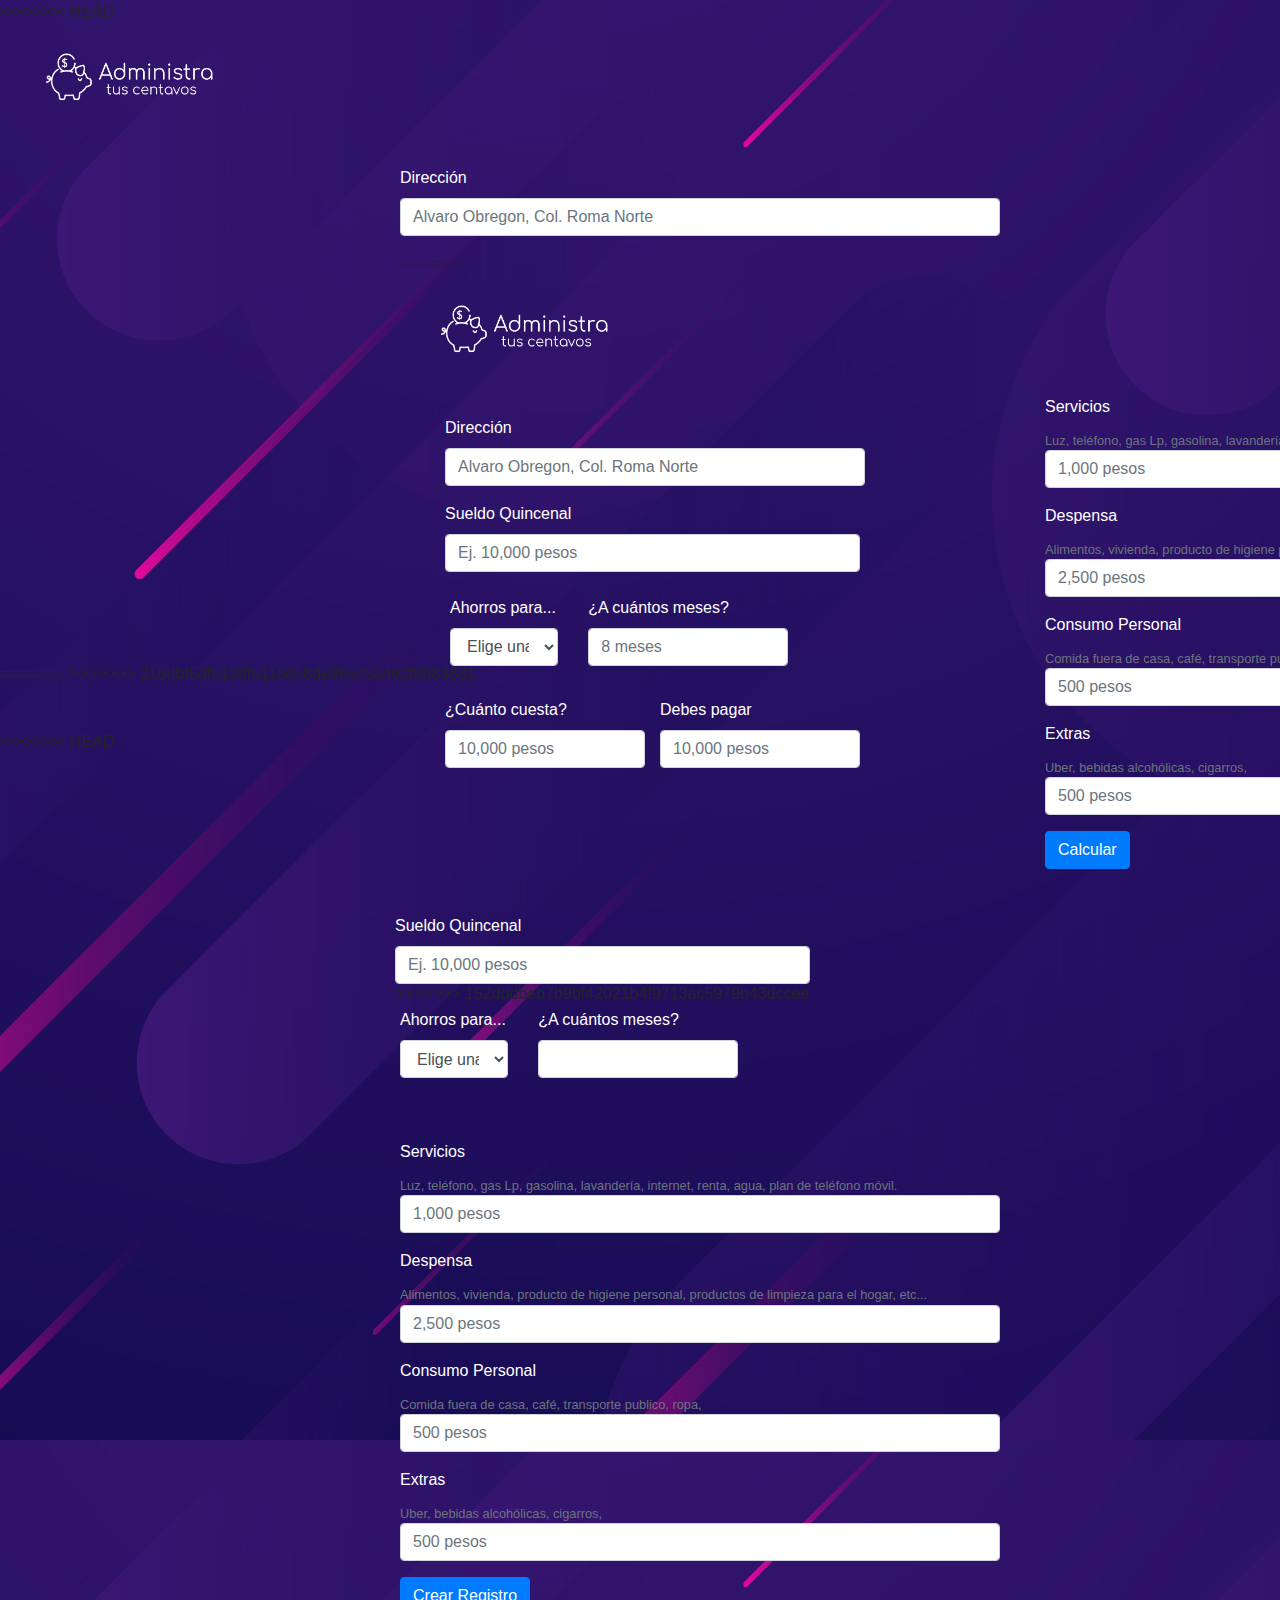
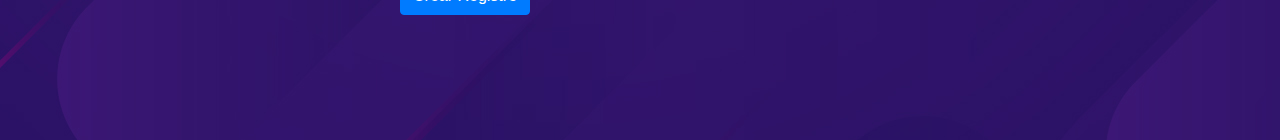
==== commit fa887908: "agregue js" ====
--- a/index_2.html
+++ b/index_2.html
@@ -1,10 +1,35 @@
 <!doctype html>
 <html lang="en">
-  <head>
-    <!-- Required meta tags -->
-    <meta charset="utf-8">
-    <meta name="viewport" content="width=device-width, initial-scale=1, shrink-to-fit=no">
-
+
+<<<<<<< HEAD
+<head>
+  <!-- Required meta tags -->
+  <meta charset="utf-8">
+  <meta name="viewport" content="width=device-width, initial-scale=1, shrink-to-fit=no">
+
+  <!-- Bootstrap CSS -->
+  <link rel="stylesheet" href="https://stackpath.bootstrapcdn.com/bootstrap/4.3.1/css/bootstrap.min.css"
+    integrity="sha384-ggOyR0iXCbMQv3Xipma34MD+dH/1fQ784/j6cY/iJTQUOhcWr7x9JvoRxT2MZw1T" crossorigin="anonymous">
+  <link rel="stylesheet" href="estilos_2.css">
+  <title>Administra mis centavos</title>
+</head>
+
+<body>
+  <div class="box">
+    <nav class="navbar navbar-lightbg-light">
+      <a class="navbar-brand" href="#">
+        <img src="img/icono-01.png" width="230" height="80" class="d-inline-block align-top" alt="logo">
+      </a>
+    </nav>
+    <div class="box_center">
+      <div class="box_formu">
+        <form>
+          <div class="form-group font">
+            <label for="inputAddress">Dirección</label>
+            <input type="text" class="form-control" id="inputAddress" placeholder="Alvaro Obregon, Col. Roma Norte">
+          </div>
+          <div class="form-row">
+=======
     <!-- Bootstrap CSS -->
     <link rel="stylesheet" href="https://stackpath.bootstrapcdn.com/bootstrap/4.3.1/css/bootstrap.min.css" integrity="sha384-ggOyR0iXCbMQv3Xipma34MD+dH/1fQ784/j6cY/iJTQUOhcWr7x9JvoRxT2MZw1T" crossorigin="anonymous">
 <link rel="stylesheet" href="estilos_2.css">
@@ -105,9 +130,101 @@
                               </form>
                           </div>
                         </div>
-
-
-
+>>>>>>> 152dddbeb7b9bf42021b4f9713ac5979b43dccee
+
+          </div>
+          <div class="form-group font">
+            <label for="inputAddress2">
+              <div class="form-group">
+                <label for="inputAddress2">Sueldo Quincenal</label>
+                <input type="text" class="form-control" id="inputAddress2" placeholder="Ej. 10,000 pesos">
+
+
+            </label>
+            <div class="box_ahorro">
+              <div class="form-group col-md-4 box_motivo font">
+                <br>
+                <label for="inputState">Ahorros para...</label>
+                <select id="inputState" class="form-control">
+                  <option selected>Automovil</option>
+                  <option selected>Viaje</option>
+                  <option selected>Casa</option>
+                  <option selected>Muebles</option>
+                  <option selected>Electrónicos</option>
+                  <option selected>Elige una opción</option>
+                </select>
+              </div>
+              <div class="form-group col-md-2 box_mes font">
+                <br>
+                <label for="inputZip" class="box_cuantos">¿A cuántos meses?</label>
+                <input type="text" class="form-control box_check" id="inputZip">
+              </div>
+            </div>
+          </div>
+          <div class="form-group">
+            <div class="form-check">
+
+            </div>
+          </div>
+          
+      </div>
+
+      </form>
+    </div>
+    <div class="box_formu_2">
+      <form>
+        <div class="form-group font">
+          <label for="inputAddress">Servicios</label>
+          <small id="emailHelp" class="form-text text-muted font"> Luz, teléfono, gas Lp, gasolina, lavandería,
+            internet, renta, agua, plan de teléfono móvil. </small>
+          <input type="text" class="form-control font" id="inputAddress" placeholder="1,000 pesos">
+        </div>
+        <div class="form-group font">
+          <label for="inputAddress2">Despensa</label>
+          <small id="emailHelp" class="form-text text-muted font">Alimentos, vivienda, producto de higiene personal,
+            productos de limpieza para el hogar, etc...</small>
+          <input type="text" class="form-control" id="inputAddress2" placeholder="2,500 pesos">
+        </div>
+        <div class="form-group font">
+          <label for="inputAddress2">Consumo Personal</label>
+          <small id="emailHelp" class="form-text text-muted font">
+            Comida fuera de casa, café, transporte publico, ropa,
+
+          </small>
+          <input type="text" class="form-control" id="inputAddress2" placeholder="500 pesos">
+        </div>
+        <div class="form-group font">
+          <label for="inputAddress2">Extras</label>
+          <small id="emailHelp" class="form-text text-muted font">
+            Uber, bebidas alcohólicas, cigarros,
+          </small>
+          <input type="text" class="form-control" id="inputAddress2" placeholder="500 pesos">
+        </div>
+        <button type="submit" class="btn btn-primary">Crear Registro</button>
+
+      </form>
+
+    </div>
+  </div>
+
+
+
+  </div>
+  <!-- Optional JavaScript -->
+  <!-- jQuery first, then Popper.js, then Bootstrap JS -->
+  <script src="https://code.jquery.com/jquery-3.3.1.slim.min.js"
+    integrity="sha384-q8i/X+965DzO0rT7abK41JStQIAqVgRVzpbzo5smXKp4YfRvH+8abtTE1Pi6jizo"
+    crossorigin="anonymous"></script>
+  <script src="https://cdnjs.cloudflare.com/ajax/libs/popper.js/1.14.7/umd/popper.min.js"
+    integrity="sha384-UO2eT0CpHqdSJQ6hJty5KVphtPhzWj9WO1clHTMGa3JDZwrnQq4sF86dIHNDz0W1"
+    crossorigin="anonymous"></script>
+  <script src="https://stackpath.bootstrapcdn.com/bootstrap/4.3.1/js/bootstrap.min.js"
+    integrity="sha384-JjSmVgyd0p3pXB1rRibZUAYoIIy6OrQ6VrjIEaFf/nJGzIxFDsf4x0xIM+B07jRM"
+    crossorigin="anonymous"></script>
+    <script src="main.js"></script>
+</body>
+
+<<<<<<< HEAD
 </div>
     <!-- Optional JavaScript -->
     <!-- jQuery first, then Popper.js, then Bootstrap JS -->
@@ -116,4 +233,6 @@
     <script src="https://stackpath.bootstrapcdn.com/bootstrap/4.3.1/js/bootstrap.min.js" integrity="sha384-JjSmVgyd0p3pXB1rRibZUAYoIIy6OrQ6VrjIEaFf/nJGzIxFDsf4x0xIM+B07jRM" crossorigin="anonymous"></script>
     <script src="main.js"></script>
   </body>
+=======
+>>>>>>> 216dbf5df5129f5118e58de965c5a4e2f8984881
 </html>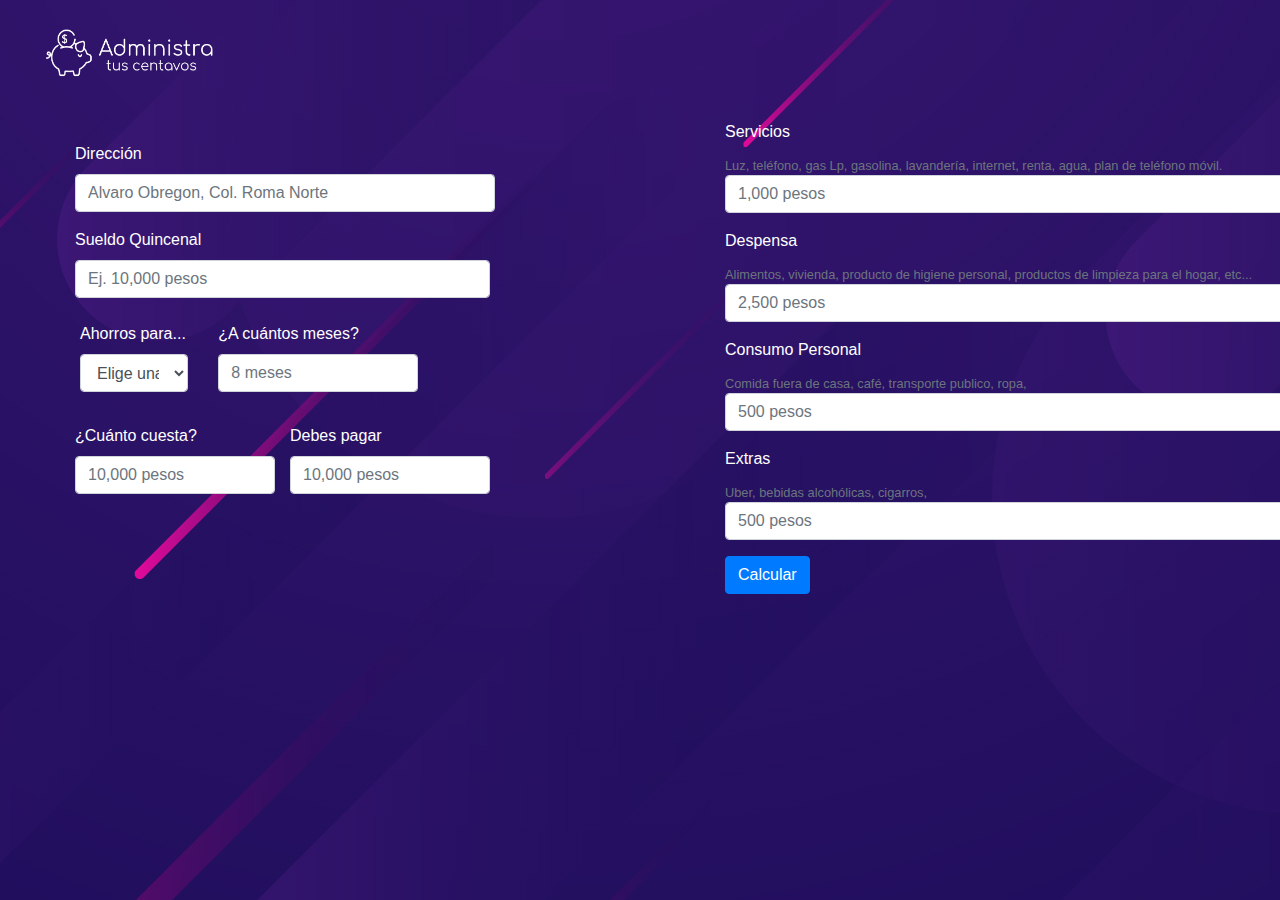
==== commit 2b3ee765: "corregí el HTML" ====
--- a/index_2.html
+++ b/index_2.html
@@ -1,7 +1,5 @@
 <!doctype html>
-<html lang="en">
-
-<<<<<<< HEAD
+<html lang="es">
 <head>
   <!-- Required meta tags -->
   <meta charset="utf-8">
@@ -13,28 +11,6 @@
   <link rel="stylesheet" href="estilos_2.css">
   <title>Administra mis centavos</title>
 </head>
-
-<body>
-  <div class="box">
-    <nav class="navbar navbar-lightbg-light">
-      <a class="navbar-brand" href="#">
-        <img src="img/icono-01.png" width="230" height="80" class="d-inline-block align-top" alt="logo">
-      </a>
-    </nav>
-    <div class="box_center">
-      <div class="box_formu">
-        <form>
-          <div class="form-group font">
-            <label for="inputAddress">Dirección</label>
-            <input type="text" class="form-control" id="inputAddress" placeholder="Alvaro Obregon, Col. Roma Norte">
-          </div>
-          <div class="form-row">
-=======
-    <!-- Bootstrap CSS -->
-    <link rel="stylesheet" href="https://stackpath.bootstrapcdn.com/bootstrap/4.3.1/css/bootstrap.min.css" integrity="sha384-ggOyR0iXCbMQv3Xipma34MD+dH/1fQ784/j6cY/iJTQUOhcWr7x9JvoRxT2MZw1T" crossorigin="anonymous">
-<link rel="stylesheet" href="estilos_2.css">
-    <title>Administra mis centavos</title>
-  </head>
   <body>
       <div class="box">
         <nav class="navbar navbar-lightbg-light">
@@ -123,108 +99,14 @@
                                         </small>
                                       <input type="text" class="form-control" id="inputAddress2" placeholder="500 pesos">
                                     </div>
-                                    <button type="submit" class="btn btn-primary">Calcular</button>
-
-                                    
+                                    <button type="submit" class="btn btn-primary">Calcular</button>     
 
                               </form>
                           </div>
                         </div>
->>>>>>> 152dddbeb7b9bf42021b4f9713ac5979b43dccee
-
-          </div>
-          <div class="form-group font">
-            <label for="inputAddress2">
-              <div class="form-group">
-                <label for="inputAddress2">Sueldo Quincenal</label>
-                <input type="text" class="form-control" id="inputAddress2" placeholder="Ej. 10,000 pesos">
 
 
-            </label>
-            <div class="box_ahorro">
-              <div class="form-group col-md-4 box_motivo font">
-                <br>
-                <label for="inputState">Ahorros para...</label>
-                <select id="inputState" class="form-control">
-                  <option selected>Automovil</option>
-                  <option selected>Viaje</option>
-                  <option selected>Casa</option>
-                  <option selected>Muebles</option>
-                  <option selected>Electrónicos</option>
-                  <option selected>Elige una opción</option>
-                </select>
-              </div>
-              <div class="form-group col-md-2 box_mes font">
-                <br>
-                <label for="inputZip" class="box_cuantos">¿A cuántos meses?</label>
-                <input type="text" class="form-control box_check" id="inputZip">
-              </div>
-            </div>
-          </div>
-          <div class="form-group">
-            <div class="form-check">
-
-            </div>
-          </div>
-          
-      </div>
-
-      </form>
-    </div>
-    <div class="box_formu_2">
-      <form>
-        <div class="form-group font">
-          <label for="inputAddress">Servicios</label>
-          <small id="emailHelp" class="form-text text-muted font"> Luz, teléfono, gas Lp, gasolina, lavandería,
-            internet, renta, agua, plan de teléfono móvil. </small>
-          <input type="text" class="form-control font" id="inputAddress" placeholder="1,000 pesos">
-        </div>
-        <div class="form-group font">
-          <label for="inputAddress2">Despensa</label>
-          <small id="emailHelp" class="form-text text-muted font">Alimentos, vivienda, producto de higiene personal,
-            productos de limpieza para el hogar, etc...</small>
-          <input type="text" class="form-control" id="inputAddress2" placeholder="2,500 pesos">
-        </div>
-        <div class="form-group font">
-          <label for="inputAddress2">Consumo Personal</label>
-          <small id="emailHelp" class="form-text text-muted font">
-            Comida fuera de casa, café, transporte publico, ropa,
-
-          </small>
-          <input type="text" class="form-control" id="inputAddress2" placeholder="500 pesos">
-        </div>
-        <div class="form-group font">
-          <label for="inputAddress2">Extras</label>
-          <small id="emailHelp" class="form-text text-muted font">
-            Uber, bebidas alcohólicas, cigarros,
-          </small>
-          <input type="text" class="form-control" id="inputAddress2" placeholder="500 pesos">
-        </div>
-        <button type="submit" class="btn btn-primary">Crear Registro</button>
-
-      </form>
-
-    </div>
-  </div>
-
-
-
-  </div>
-  <!-- Optional JavaScript -->
-  <!-- jQuery first, then Popper.js, then Bootstrap JS -->
-  <script src="https://code.jquery.com/jquery-3.3.1.slim.min.js"
-    integrity="sha384-q8i/X+965DzO0rT7abK41JStQIAqVgRVzpbzo5smXKp4YfRvH+8abtTE1Pi6jizo"
-    crossorigin="anonymous"></script>
-  <script src="https://cdnjs.cloudflare.com/ajax/libs/popper.js/1.14.7/umd/popper.min.js"
-    integrity="sha384-UO2eT0CpHqdSJQ6hJty5KVphtPhzWj9WO1clHTMGa3JDZwrnQq4sF86dIHNDz0W1"
-    crossorigin="anonymous"></script>
-  <script src="https://stackpath.bootstrapcdn.com/bootstrap/4.3.1/js/bootstrap.min.js"
-    integrity="sha384-JjSmVgyd0p3pXB1rRibZUAYoIIy6OrQ6VrjIEaFf/nJGzIxFDsf4x0xIM+B07jRM"
-    crossorigin="anonymous"></script>
-    <script src="main.js"></script>
-</body>
-
-<<<<<<< HEAD
+          </div>       
 </div>
     <!-- Optional JavaScript -->
     <!-- jQuery first, then Popper.js, then Bootstrap JS -->
@@ -233,6 +115,4 @@
     <script src="https://stackpath.bootstrapcdn.com/bootstrap/4.3.1/js/bootstrap.min.js" integrity="sha384-JjSmVgyd0p3pXB1rRibZUAYoIIy6OrQ6VrjIEaFf/nJGzIxFDsf4x0xIM+B07jRM" crossorigin="anonymous"></script>
     <script src="main.js"></script>
   </body>
-=======
->>>>>>> 216dbf5df5129f5118e58de965c5a4e2f8984881
 </html>